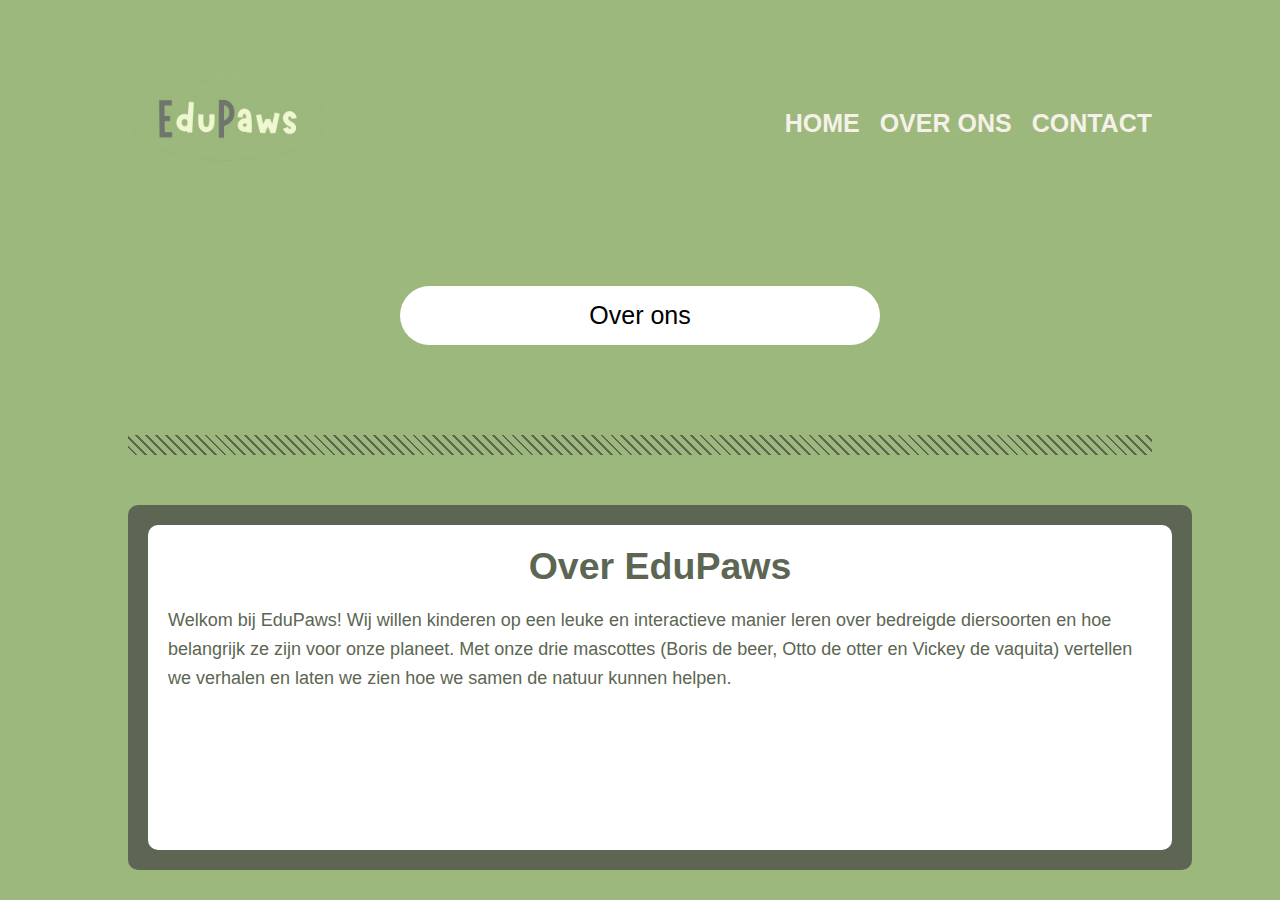
==== about/index.html @ 426303c5 "vRsoIn 1" ====
<!DOCTYPE html>
<html lang="en">
  <head>
    <meta charset="UTF-8" />
    <meta name="viewport" content="width=device-width, initial-scale=1.0" />
    <title>EduPaws - Contact</title>
    <link rel="icon" type="image/x-icon" href="/img/edupaws.png" />
    <link rel="stylesheet" href="/css/style.css" />
    <link href="https://fonts.cdnfonts.com/css/marykate" rel="stylesheet" />
    <link rel="preconnect" href="https://fonts.googleapis.com" />
    <link rel="preconnect" href="https://fonts.gstatic.com" crossorigin />
    <link
      rel="stylesheet"
      href="https://cdnjs.cloudflare.com/ajax/libs/font-awesome/6.7.2/css/all.min.css"
    />
    <link
      href="https://fonts.googleapis.com/css2?family=Montserrat:ital,wght@0,100..900;1,100..900&family=Roboto:ital,wght@0,100..900;1,100..900&display=swap"
      rel="stylesheet"
    />
  </head>
<body>
    <div class="container">
        <header>
            <div class="logo">
                <a href="/">
                    <img src="/img/edupaws.png" alt="EduPaws">
                </a>
            </div>
            <nav>
                <ul>
                    <li><a href="/">HOME</a></li>
                    <li><a href="/about">OVER ONS</a></li>
                    <li><a href="/contact">CONTACT</a></li>
                </ul>
            </nav>
        </header>
        
        <div class="hero">
            <div class="hero-text">
                Over ons
            </div>
        </div>
        
        <div class="separator"></div>
        
        <div class="contact">
            <div class="contact-section">
                <h2>Over EduPaws</h2>
                <div class="contact-text">
                    <p>Welkom bij EduPaws! Wij willen kinderen op een leuke en interactieve manier leren over bedreigde diersoorten en hoe belangrijk ze zijn voor onze planeet. Met onze drie mascottes (Boris de beer, Otto de otter en Vickey de vaquita) vertellen we verhalen en laten we zien hoe we samen de natuur kunnen helpen. 
                    </p>
                </div>
            </div>

            </div>
        </div>
    </div>
</body>
</html>
---- css/style.css ----
:root {
    --color1: #9cb87c;
    --color2: #5c6652;
    --color3: #f5f1e8;
    --borris: #b99178;
    --otto: #fcf8f5;
    --vicky: #87b4d0;
}
body {
    margin: 0;
    padding: 0;
    font-family: "MaryKate", sans-serif;
    font-size: 25px;
    background-color: var(--color1);
    position: relative;
}
.container {
    width: 80%;
    margin: 0 auto;
}
/* Header Styles */
header {
    display: flex;
    justify-content: space-between;
    align-items: center;
    padding: 20px 0;
}
.logo img {
    max-width: 200px;
    height: auto;
}
/* Navigation */
nav ul {
    display: flex;
    list-style: none;
    padding: 0;
    margin: 0;
}
nav ul li {
    margin-left: 20px;
}
nav ul li a {
    color: var(--color3);
    text-decoration: none;
    font-weight: bold;
}
/* Hero Section */
.hero {
    text-align: center;
    padding: 40px 0;
}
.hero-text {
    background-color: white;
    border-radius: 50px;
    padding: 15px;
    max-width: 450px;
    margin: 0 auto;
}
/* Separator */
.separator {
    height: 20px;
    background: repeating-linear-gradient(
        45deg,
        transparent,
        transparent 5px,
        var(--color2) 5px,
        var(--color2) 7px
    );
    margin: 50px 0;
}
/* Content Area */
.content {
    background-color: var(--color2);
    padding: 20px;
    border-radius: 10px;
    min-height: 300px;
    display: grid;
    grid-template-columns: repeat(3, 1fr);
    gap: 20px;
}
.content-section {
    background-color: white;
    border-radius: 10px;
    padding: 20px;
    text-align: center;
}
.content img {
    width: 160px;
    display: block;
    margin: 0 auto;
}
.content h3 {
    margin-top: 10px;
    color: var(--color2);
}
.content a {
    text-decoration: none;
}
/* Contact Area */
.contact {
    background-color: var(--color2);
    padding: 20px;
    border-radius: 10px;
    min-height: 325px;
    width: 100%;
    display: grid;
    grid-template-columns: repeat(1, 1fr);
    gap: 20px;
}
.contact-section {
    background-color: white;
    border-radius: 10px;
    padding: 20px;
    text-align: center;
}
.contact-section h2 {
    color: var(--color2);
    margin-top: 0;
    margin-bottom: 15px;
}
.contact-text {
    text-align: left;
    line-height: 1.6;
    color: var(--color2);
    font-size: 18px;
}
.contact-text p {
    margin-bottom: 15px;
}
.socials {
    display: flex;
    gap: 5px;
    flex-direction: column;
    color: var(--color2);
}
.socials p {
    font-size: 15px;
}
.socials a {
    text-decoration: none;
    color: var(--color2);
}

.error {
    font-family: sans-serif;
    text-align: center;
}

.error h1 {
    font-size: 25px;
}


@media screen and (max-width: 768px) {
    body {
        font-size: 20px;
    }
    
    .container {
        width: 95%;
    }
    
    header {
        flex-direction: column;
        text-align: center;
    }
    
    .logo img {
        max-width: 150px;
        margin-bottom: 15px;
    }
    
    nav ul {
        justify-content: center;
    }
    
    nav ul li {
        margin: 0 10px;
    }
    
    .hero-text {
        max-width: 90%;
        padding: 10px;
    }
    
    .content {
        grid-template-columns: 1fr;
        gap: 15px;
    }
    
    .content img {
        width: 120px;
    }
    
    .contact {
        grid-template-columns: 1fr;
        gap: 15px;
    }
    
    .contact-section {
        padding: 15px;
    }
    
    .contact-text {
        font-size: 16px;
    }
    
    .paw-decoration {
        display: none;
    }
}

@media screen and (max-width: 480px) {
    body {
        font-size: 18px;
    }
    
    .logo img {
        max-width: 120px;
    }
    
    nav ul {
        flex-direction: column;
        align-items: center;
        gap: 10px;
    }
    
    nav ul li {
        margin: 5px 0;
    }
    
    .hero {
        padding: 20px 0;
    }
    
    .separator {
        margin: 30px 0;
    }
    
    .contact-section h2 {
        font-size: 22px;
    }
    
    .contact-text {
        font-size: 15px;
    }
}
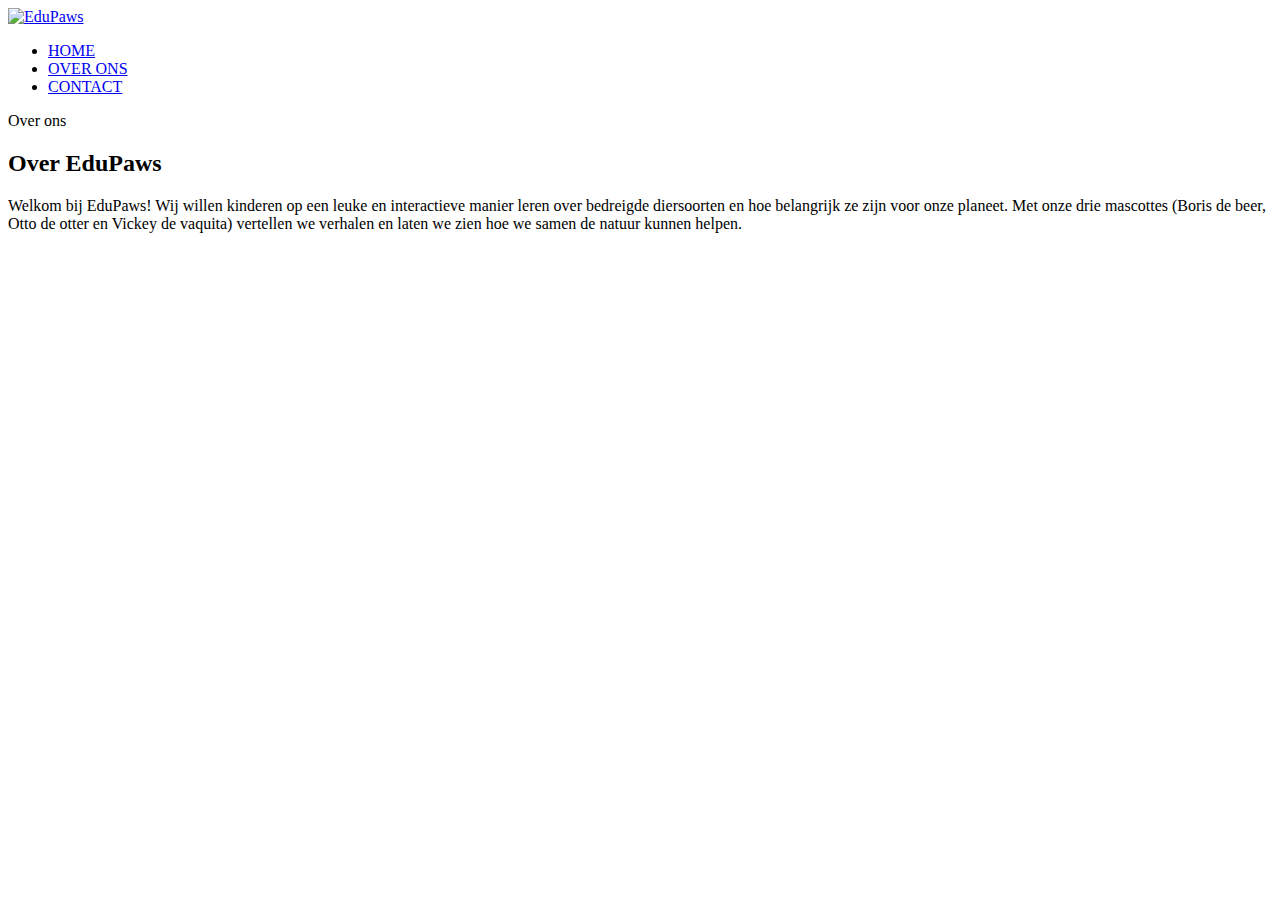
==== commit 81b50c50: "a" ====
--- a/about/index.html
+++ b/about/index.html
@@ -4,8 +4,8 @@
     <meta charset="UTF-8" />
     <meta name="viewport" content="width=device-width, initial-scale=1.0" />
     <title>EduPaws - Contact</title>
-    <link rel="icon" type="image/x-icon" href="/img/edupaws.png" />
-    <link rel="stylesheet" href="/css/style.css" />
+    <link rel="icon" type="image/x-icon" href="img/edupaws.png" />
+    <link rel="stylesheet" href="css/style.css" />
     <link href="https://fonts.cdnfonts.com/css/marykate" rel="stylesheet" />
     <link rel="preconnect" href="https://fonts.googleapis.com" />
     <link rel="preconnect" href="https://fonts.gstatic.com" crossorigin />
@@ -23,14 +23,14 @@
         <header>
             <div class="logo">
                 <a href="/">
-                    <img src="/img/edupaws.png" alt="EduPaws">
+                    <img src="img/edupaws.png" alt="EduPaws">
                 </a>
             </div>
             <nav>
                 <ul>
                     <li><a href="/">HOME</a></li>
-                    <li><a href="/about">OVER ONS</a></li>
-                    <li><a href="/contact">CONTACT</a></li>
+                    <li><a href="about">OVER ONS</a></li>
+                    <li><a href="contact">CONTACT</a></li>
                 </ul>
             </nav>
         </header>
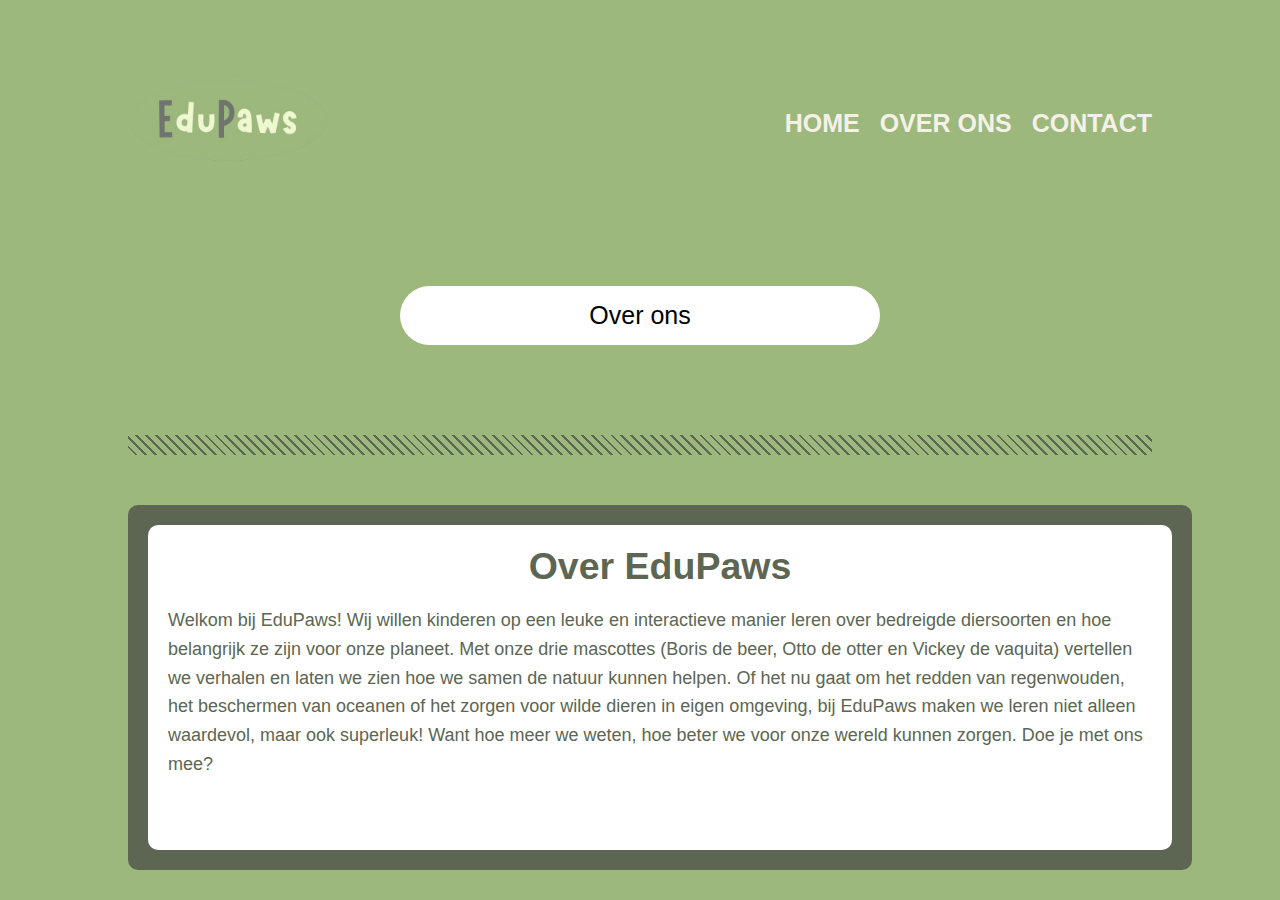
==== commit 7e3c65ea: "asdfasdgsagdgsda" ====
--- a/about/index.html
+++ b/about/index.html
@@ -4,8 +4,8 @@
     <meta charset="UTF-8" />
     <meta name="viewport" content="width=device-width, initial-scale=1.0" />
     <title>EduPaws - Contact</title>
-    <link rel="icon" type="image/x-icon" href="img/edupaws.png" />
-    <link rel="stylesheet" href="css/style.css" />
+    <link rel="icon" type="image/x-icon" href="/img/edupaws.png" />
+    <link rel="stylesheet" href="/css/style.css" />
     <link href="https://fonts.cdnfonts.com/css/marykate" rel="stylesheet" />
     <link rel="preconnect" href="https://fonts.googleapis.com" />
     <link rel="preconnect" href="https://fonts.gstatic.com" crossorigin />
@@ -23,14 +23,14 @@
         <header>
             <div class="logo">
                 <a href="/">
-                    <img src="img/edupaws.png" alt="EduPaws">
+                    <img src="/img/edupaws.png" alt="EduPaws">
                 </a>
             </div>
             <nav>
                 <ul>
                     <li><a href="/">HOME</a></li>
-                    <li><a href="about">OVER ONS</a></li>
-                    <li><a href="contact">CONTACT</a></li>
+                    <li><a href="/about">OVER ONS</a></li>
+                    <li><a href="/contact">CONTACT</a></li>
                 </ul>
             </nav>
         </header>
@@ -43,11 +43,13 @@
         
         <div class="separator"></div>
         
-        <div class="contact">
-            <div class="contact-section">
+        <div class="about">
+            <div class="about-section">
                 <h2>Over EduPaws</h2>
                 <div class="contact-text">
-                    <p>Welkom bij EduPaws! Wij willen kinderen op een leuke en interactieve manier leren over bedreigde diersoorten en hoe belangrijk ze zijn voor onze planeet. Met onze drie mascottes (Boris de beer, Otto de otter en Vickey de vaquita) vertellen we verhalen en laten we zien hoe we samen de natuur kunnen helpen. 
+                    <p>
+                        Welkom bij EduPaws! Wij willen kinderen op een leuke en interactieve manier leren over bedreigde diersoorten en hoe belangrijk ze zijn voor onze planeet. Met onze drie mascottes (Boris de beer, Otto de otter en Vickey de vaquita) vertellen we verhalen en laten we zien hoe we samen de natuur kunnen helpen. 
+                        Of het nu gaat om het redden van regenwouden, het beschermen van oceanen of het zorgen voor wilde dieren in eigen omgeving, bij EduPaws maken we leren niet alleen waardevol, maar ook superleuk! Want hoe meer we weten, hoe beter we voor onze wereld kunnen zorgen. Doe je met ons mee? 
                     </p>
                 </div>
             </div>
--- a/css/style.css
+++ b/css/style.css
@@ -0,0 +1,281 @@
+:root {
+    --color1: #9cb87c;
+    --color2: #5c6652;
+    --color3: #f5f1e8;
+    --borris: #b99178;
+    --otto: #fcf8f5;
+    --vicky: #87b4d0;
+}
+body {
+    margin: 0;
+    padding: 0;
+    font-family: "MaryKate", sans-serif;
+    font-size: 25px;
+    background-color: var(--color1);
+    position: relative;
+}
+.container {
+    width: 80%;
+    margin: 0 auto;
+}
+/* Header Styles */
+header {
+    display: flex;
+    justify-content: space-between;
+    align-items: center;
+    padding: 20px 0;
+}
+.logo img {
+    max-width: 200px;
+    height: auto;
+}
+/* Navigation */
+nav ul {
+    display: flex;
+    list-style: none;
+    padding: 0;
+    margin: 0;
+}
+nav ul li {
+    margin-left: 20px;
+}
+nav ul li a {
+    color: var(--color3);
+    text-decoration: none;
+    font-weight: bold;
+}
+/* Hero Section */
+.hero {
+    text-align: center;
+    padding: 40px 0;
+}
+.hero-text {
+    background-color: white;
+    border-radius: 50px;
+    padding: 15px;
+    max-width: 450px;
+    margin: 0 auto;
+}
+/* Separator */
+.separator {
+    height: 20px;
+    background: repeating-linear-gradient(
+        45deg,
+        transparent,
+        transparent 5px,
+        var(--color2) 5px,
+        var(--color2) 7px
+    );
+    margin: 50px 0;
+}
+/* Content Area */
+.content {
+    background-color: var(--color2);
+    padding: 20px;
+    border-radius: 10px;
+    min-height: 300px;
+    display: grid;
+    grid-template-columns: repeat(3, 1fr);
+    gap: 20px;
+}
+.content-section {
+    background-color: white;
+    border-radius: 10px;
+    padding: 20px;
+    text-align: center;
+}
+.content img {
+    width: 160px;
+    display: block;
+    margin: 0 auto;
+}
+.content h3 {
+    margin-top: 10px;
+    color: var(--color2);
+}
+.content a {
+    text-decoration: none;
+}
+/* Contact Area */
+.contact {
+    background-color: var(--color2);
+    padding: 20px;
+    border-radius: 10px;
+    min-height: 325px;
+    width: 100%;
+    display: grid;
+    grid-template-columns: repeat(2, 1fr);
+    gap: 20px;
+}
+
+.about {
+    background-color: var(--color2);
+    padding: 20px;
+    border-radius: 10px;
+    min-height: 325px;
+    width: 100%;
+    display: grid;
+    grid-template-columns: repeat(1, 1fr);
+    gap: 20px;
+}
+
+.contact-section {
+    background-color: white;
+    border-radius: 10px;
+    padding: 20px;
+    text-align: center;
+}
+.contact-section h2 {
+    color: var(--color2);
+    margin-top: 0;
+    margin-bottom: 15px;
+}
+
+.about-section {
+    background-color: white;
+    border-radius: 10px;
+    padding: 20px;
+    text-align: center;
+}
+.about-section h2 {
+    color: var(--color2);
+    margin-top: 0;
+    margin-bottom: 15px;
+}
+
+.contact-text {
+    text-align: left;
+    line-height: 1.6;
+    color: var(--color2);
+    font-size: 18px;
+}
+.contact-text p {
+    margin-bottom: 15px;
+}
+.socials {
+    display: flex;
+    gap: 5px;
+    flex-direction: column;
+    color: var(--color2);
+}
+.socials p {
+    font-size: 15px;
+}
+.socials a {
+    text-decoration: none;
+    color: var(--color2);
+}
+
+.error {
+    font-family: sans-serif;
+    text-align: center;
+}
+
+.error h1 {
+    font-size: 25px;
+}
+
+
+@media screen and (max-width: 768px) {
+    body {
+        font-size: 20px;
+    }
+    
+    .container {
+        width: 95%;
+    }
+    
+    header {
+        flex-direction: column;
+        text-align: center;
+    }
+    
+    .logo img {
+        max-width: 150px;
+        margin-bottom: 15px;
+    }
+    
+    nav ul {
+        justify-content: center;
+    }
+    
+    nav ul li {
+        margin: 0 10px;
+    }
+    
+    .hero-text {
+        max-width: 90%;
+        padding: 10px;
+    }
+    
+    .content {
+        grid-template-columns: 1fr;
+        gap: 15px;
+    }
+    
+    .content img {
+        width: 120px;
+    }
+    
+    .contact {
+        grid-template-columns: 1fr;
+        gap: 15px;
+    }
+
+    .about {
+        grid-template-columns: 1fr;
+        gap: 15px;
+    }
+    
+    .contact-section {
+        padding: 15px;
+    }
+    
+    .contact-text {
+        font-size: 16px;
+    }
+    
+    .paw-decoration {
+        display: none;
+    }
+}
+
+@media screen and (max-width: 480px) {
+    body {
+        font-size: 18px;
+    }
+    
+    .logo img {
+        max-width: 120px;
+    }
+    
+    nav ul {
+        flex-direction: column;
+        align-items: center;
+        gap: 10px;
+    }
+    
+    nav ul li {
+        margin: 5px 0;
+    }
+    
+    .hero {
+        padding: 20px 0;
+    }
+    
+    .separator {
+        margin: 30px 0;
+    }
+    
+    .contact-section h2 {
+        font-size: 22px;
+    }
+    
+    .about-section h2 {
+        font-size: 22px;
+    }
+
+    .contact-text {
+        font-size: 15px;
+    }
+}
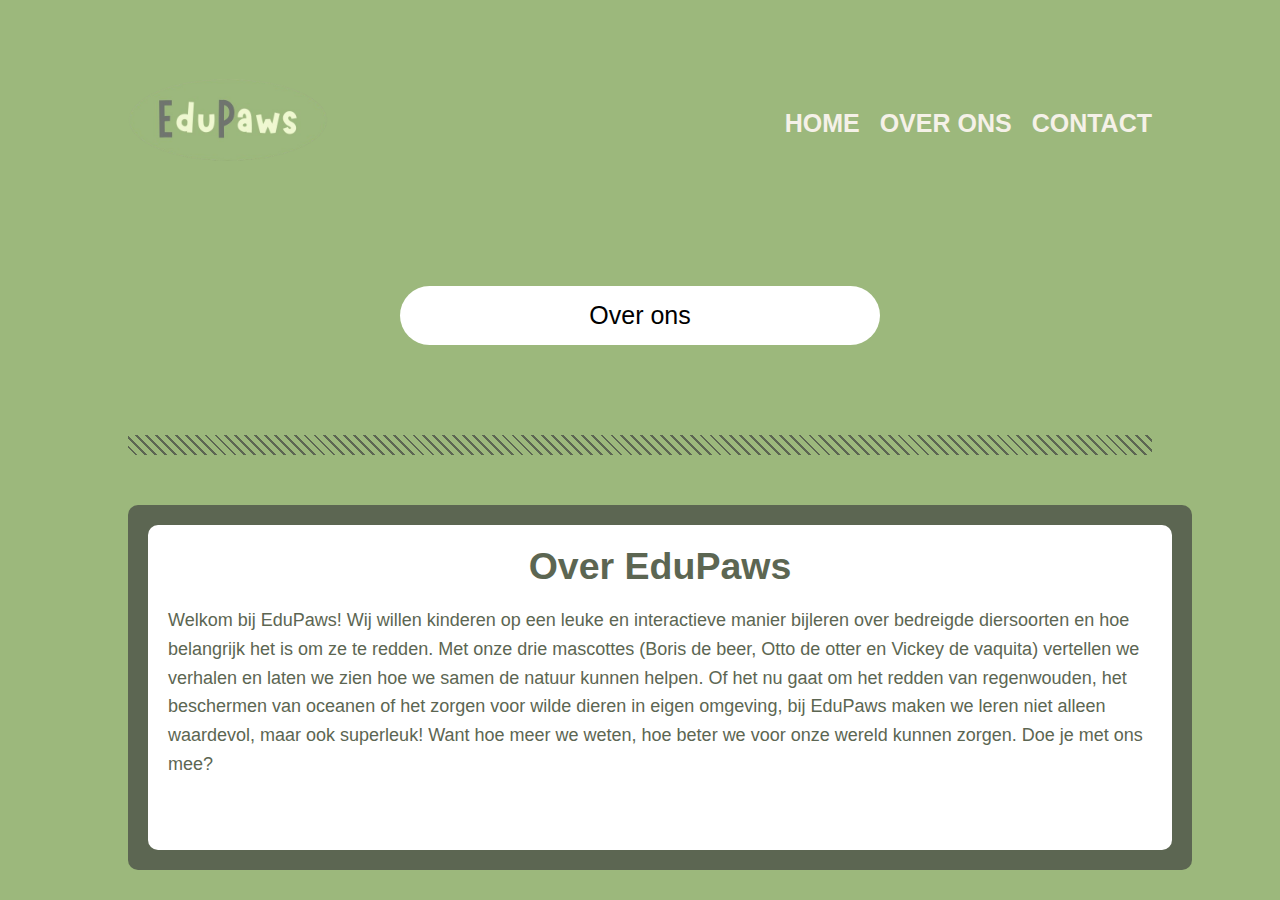
==== commit a93938c1: "adfdsaf" ====
--- a/about/index.html
+++ b/about/index.html
@@ -48,7 +48,7 @@
                 <h2>Over EduPaws</h2>
                 <div class="contact-text">
                     <p>
-                        Welkom bij EduPaws! Wij willen kinderen op een leuke en interactieve manier leren over bedreigde diersoorten en hoe belangrijk ze zijn voor onze planeet. Met onze drie mascottes (Boris de beer, Otto de otter en Vickey de vaquita) vertellen we verhalen en laten we zien hoe we samen de natuur kunnen helpen. 
+                        Welkom bij EduPaws! Wij willen kinderen op een leuke en interactieve manier bijleren over bedreigde diersoorten en hoe belangrijk het is om ze te redden. Met onze drie mascottes (Boris de beer, Otto de otter en Vickey de vaquita) vertellen we verhalen en laten we zien hoe we samen de natuur kunnen helpen. 
                         Of het nu gaat om het redden van regenwouden, het beschermen van oceanen of het zorgen voor wilde dieren in eigen omgeving, bij EduPaws maken we leren niet alleen waardevol, maar ook superleuk! Want hoe meer we weten, hoe beter we voor onze wereld kunnen zorgen. Doe je met ons mee? 
                     </p>
                 </div>
--- a/css/style.css
+++ b/css/style.css
@@ -175,6 +175,32 @@
     font-size: 25px;
 }
 
+.endangered {
+    height: 150px;
+    display: flex;
+    justify-content: center;
+}
+
+.button-container {
+    text-align: center;
+    margin: 2rem 0;
+}
+
+.endangered-button {
+    padding: 1rem 2rem;
+    height: 25px;
+    width: 300px;
+    background-color: var(--color2);
+    color: white;
+    text-decoration: none;
+    border-radius: 25px;
+    font-family: 'Montserrat', sans-serif;
+    transition: background-color 0.3s ease;
+}
+
+.endangered-button:hover {
+    background-color: #45a049;
+}
 
 @media screen and (max-width: 768px) {
     body {
